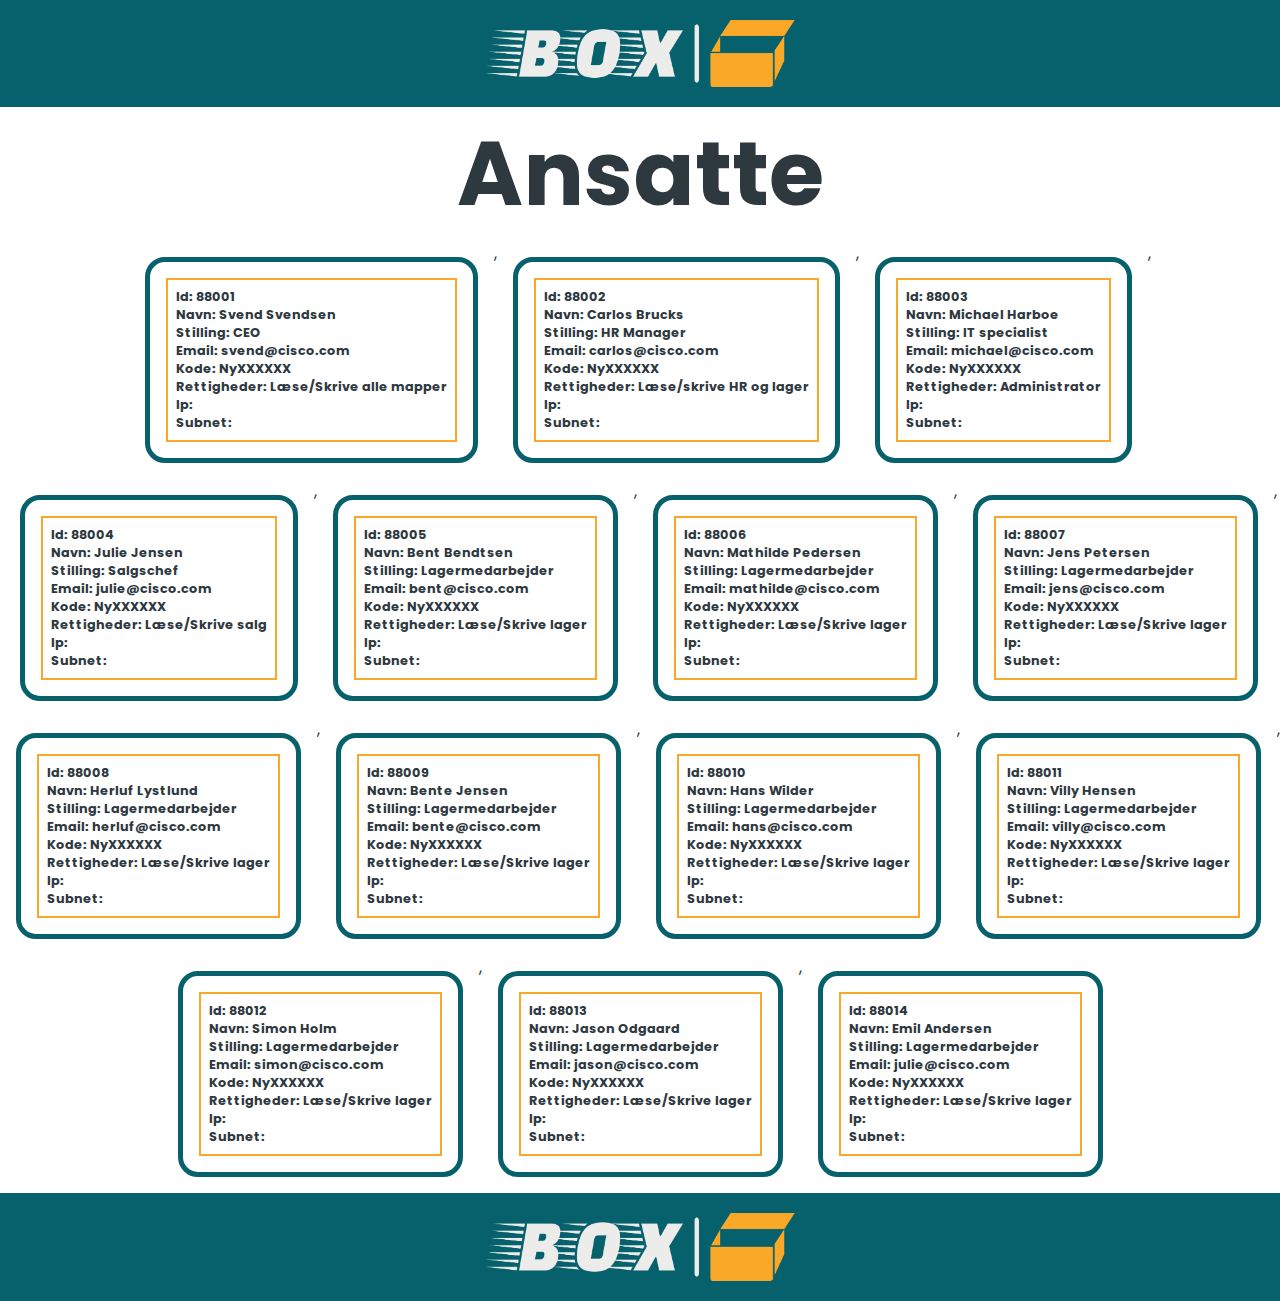
==== ansatte/index.html @ f6b8a900 "meget done" ====
<!DOCTYPE html>
<html lang="da">
<head>
    <meta charset="UTF-8">
    <meta http-equiv="X-UA-Compatible" content="IE=edge">
    <meta name="viewport" content="width=device-width, initial-scale=1.0">
    <link rel="stylesheet" href="css/style.css">
    <title>Ansatte - Box</title>
</head>
<body>
    <div>
        <div class="nav-container">
            <div class="nav-wrapper">
                <a href="../index.html">
                    <img src="../assets/logo/box-high-resolution-logo-color-on-transparent-background.png" alt="">
                </a>
            </div>
        </div>
    </div>

    <h1 class="headline">Ansatte</h1>
        <div class="root-container">
           <div class="root_script"></div>
    </div>

    <div>
        <div class="footer-container">
            <div class="footer-wrapper">
                <a href="../index.html">
                    <img src="../assets/logo/box-high-resolution-logo-color-on-transparent-background.png" alt="">
                </a>
            </div>
        </div>
    </div>  

    <script type="module" src="js/script.js"></script>
</body>
</html>
---- ansatte/css/style.css ----
@import url('https://fonts.googleapis.com/css2?family=Poppins:wght@100;200;300;400;500;600;700;800;900&display=swap');
*{
    margin: 0;
    padding: 0;
}
:root{
    --font-big: 900;
    --font-bold: 700;
    --font-normal: 400;
    --font-small: 200;
    --font-size-xxl: 9vw;
    --font-size-xl: 7vw;
    --font-size-md: 5vw;
    --font-size-small: 3vw;
    --font-size-xs: 1vw;

    --font: 'Poppins', sans-serif;
    --yellow: #f9a828;
    --grey: #ececeb;
    --blue: #07616D;
    --black: #2e383f;
}
body{
    font-family: var(--font);
    color: var(--black);
}
.headline{
    font-size: var(--font-size-xl);
    display: flex;
    justify-content: center;
}
.root_script{
    display: none;
}
.root-container{
    display: flex;
    flex-wrap: wrap;
    justify-content: center;
}
.root-container > div{
    border: 5px solid var(--blue);
    padding: 1rem;
    max-width: 400px;
    border-radius: 20px;
    margin: 1rem;
}
.root-container > div:hover{
    transform: scale(1.05);
    transition: ease-in-out 1s;
}
.container-content{
    border: 2px solid var(--yellow);
    padding: .5rem;
}
.container-content-txt{
    font-size: var(--font-size-xs);
}


.nav-wrapper a {
    display: flex;
    justify-content: center;
    padding: 20px;
    background-color: var(--blue);
}

.footer-container{
    position: absolute;
    bottom: 10;
}

.footer-wrapper a {
    display: flex;
    justify-content: center;
    padding: 20px;
    background-color: var(--blue);
}

img {
    width: 25%;
}
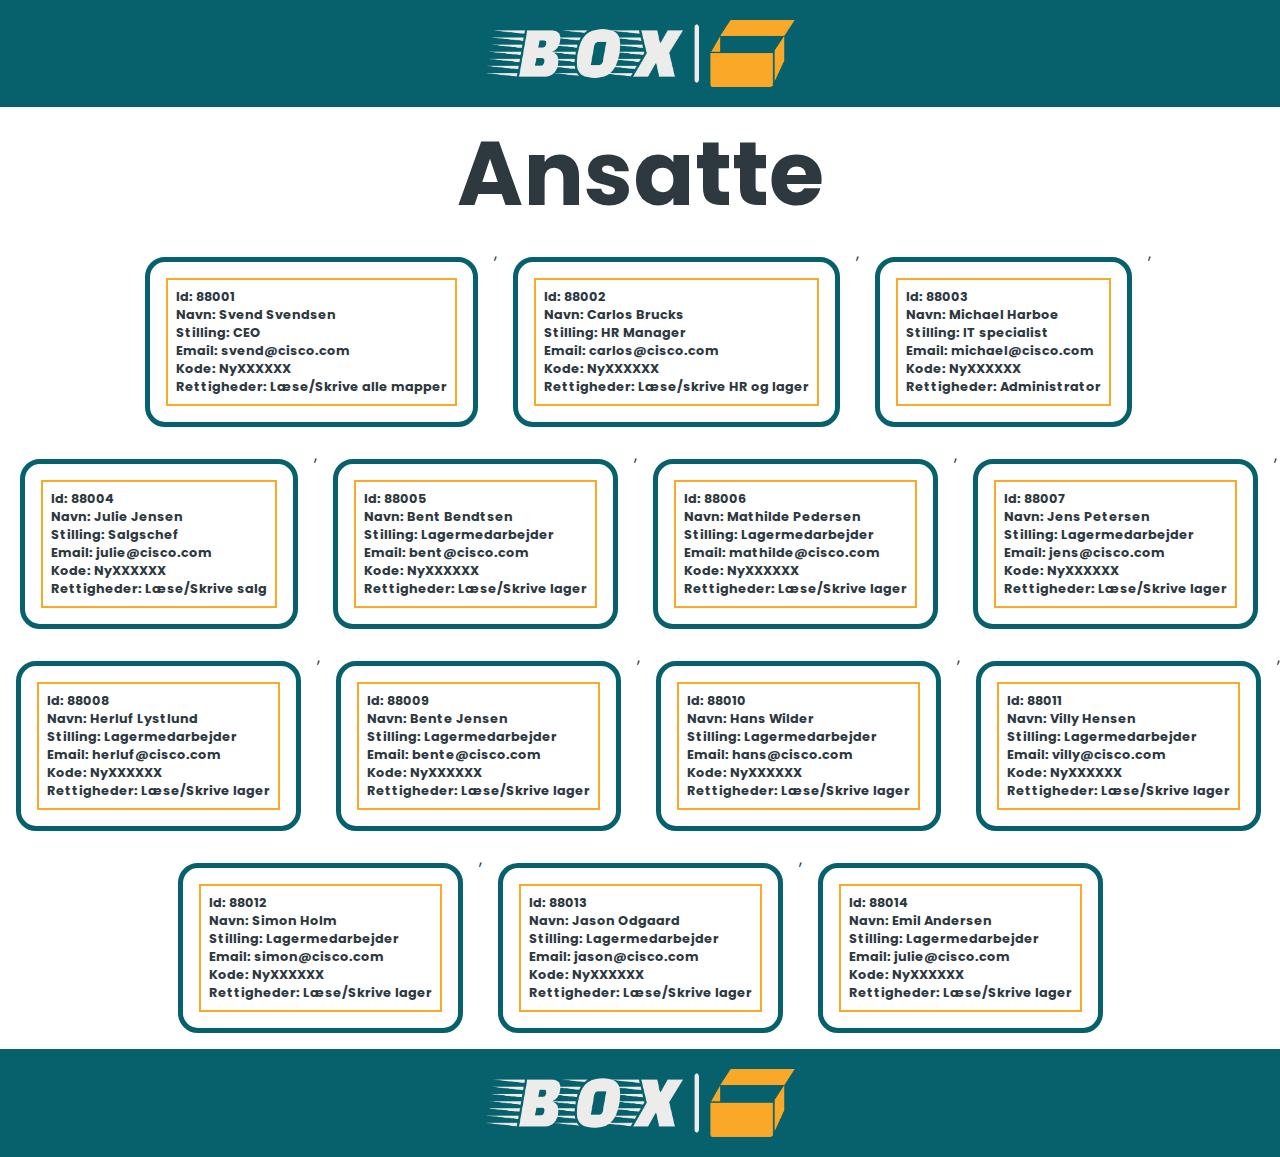
==== commit c5095127: "ikon på undersider" ====
--- a/ansatte/index.html
+++ b/ansatte/index.html
@@ -6,6 +6,8 @@
     <meta name="viewport" content="width=device-width, initial-scale=1.0">
     <link rel="stylesheet" href="css/style.css">
     <title>Ansatte - Box</title>
+    <link rel="icon" href="../assets/logo/box-logo.png" type="image/icon type">
+
 </head>
 <body>
     <div>
